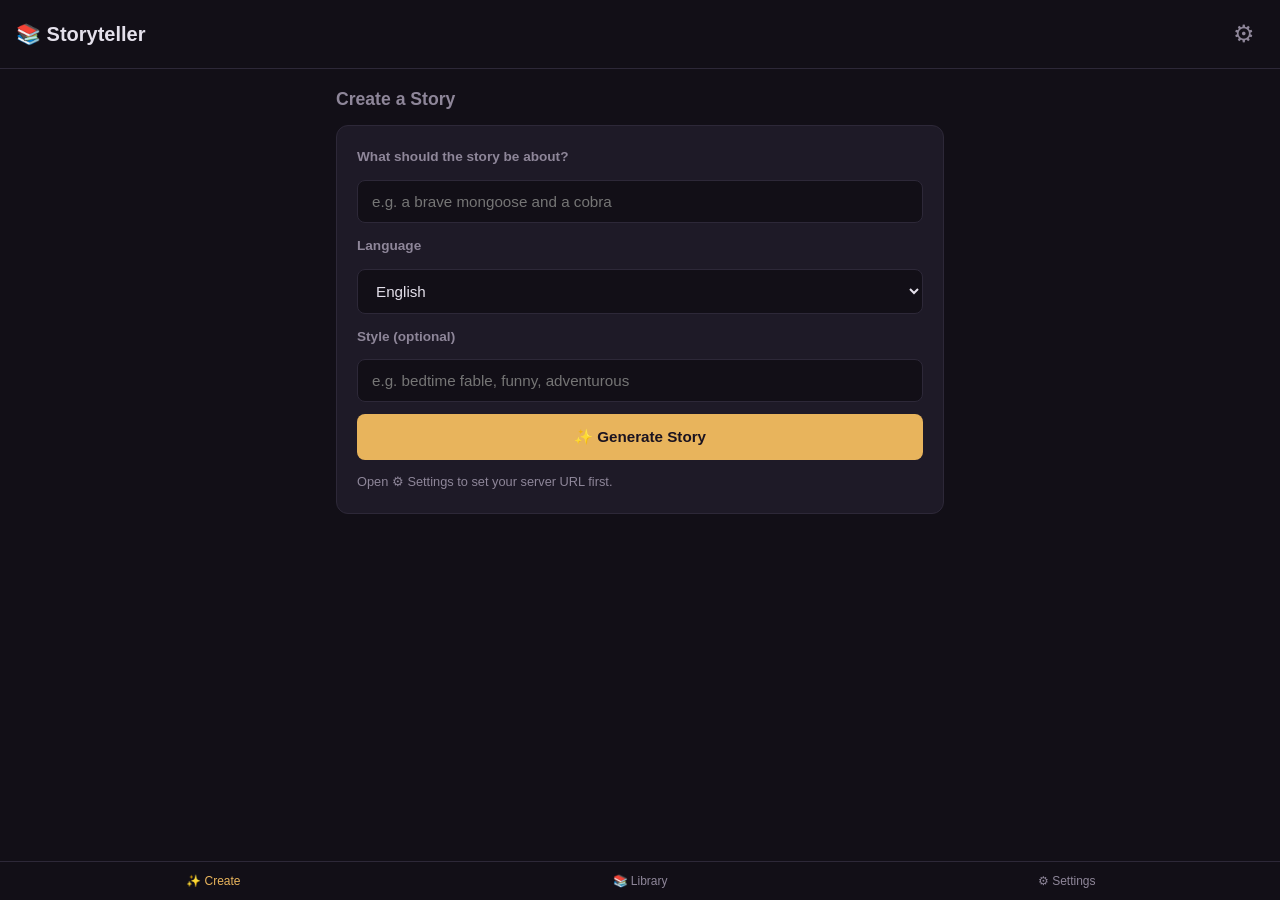
==== apps/storyteller-pwa/index.html @ 2f6c14d9 "Epic 5: Storyteller PWA + Epic 6: SETUP.md, final docs Epic 5 — Storyteller PWA (apps/storyteller-pw" ====
<!DOCTYPE html>
<html lang="en">
<head>
  <meta charset="utf-8">
  <meta name="viewport" content="width=device-width, initial-scale=1, viewport-fit=cover">
  <meta name="theme-color" content="#120f17">
  <meta name="description" content="Illustrated, narrated stories in Indian languages">
  <link rel="manifest" href="manifest.json">
  <link rel="apple-touch-icon" href="icons/icon-192.png">
  <link rel="icon" type="image/svg+xml" href="icons/icon.svg">
  <link rel="stylesheet" href="style.css">
  <title>Storyteller</title>
</head>
<body>
  <header class="topbar">
    <button id="back-btn" class="icon-btn hidden" aria-label="Back">←</button>
    <h1>📚 Storyteller</h1>
    <button id="settings-btn" class="icon-btn" aria-label="Settings">⚙</button>
  </header>

  <main id="app">
    <!-- Create: the generation form -->
    <section id="create" class="view active">
      <h2>Create a Story</h2>
      <div class="card form-card">
        <label for="topic-input">What should the story be about?</label>
        <input type="text" id="topic-input" placeholder="e.g. a brave mongoose and a cobra" maxlength="500" autocapitalize="sentences">

        <label for="language-select">Language</label>
        <select id="language-select">
          <option value="English" data-lang-code="en-IN" selected>English</option>
          <option value="Hindi" data-lang-code="hi-IN">हिन्दी (Hindi)</option>
          <option value="Telugu" data-lang-code="te-IN">తెలుగు (Telugu)</option>
          <option value="Tamil" data-lang-code="ta-IN">தமிழ் (Tamil)</option>
          <option value="Bengali" data-lang-code="bn-IN">বাংলা (Bengali)</option>
          <option value="Marathi" data-lang-code="mr-IN">मराठी (Marathi)</option>
          <option value="Gujarati" data-lang-code="gu-IN">ગુજરાતી (Gujarati)</option>
          <option value="Kannada" data-lang-code="kn-IN">ಕನ್ನಡ (Kannada)</option>
          <option value="Malayalam" data-lang-code="ml-IN">മലയാളം (Malayalam)</option>
          <option value="Punjabi" data-lang-code="pa-IN">ਪੰਜਾਬੀ (Punjabi)</option>
          <option value="Odia" data-lang-code="or-IN">ଓଡ଼ିଆ (Odia)</option>
          <option value="Assamese" data-lang-code="as-IN">অসমীয়া (Assamese)</option>
          <option value="Urdu" data-lang-code="ur-IN">اردو (Urdu)</option>
        </select>

        <label for="style-input">Style (optional)</label>
        <input type="text" id="style-input" placeholder="e.g. bedtime fable, funny, adventurous" maxlength="200">

        <button id="generate-btn" class="primary-btn">✨ Generate Story</button>
        <p id="generate-status" class="hint"></p>
      </div>
    </section>

    <!-- Library: the story list -->
    <section id="library" class="view">
      <h2>My Stories</h2>
      <div id="story-list" class="story-list"></div>
    </section>

    <!-- Reader: a single story -->
    <section id="reader" class="view">
      <div id="reader-content"></div>
    </section>

    <!-- Settings -->
    <section id="settings" class="view">
      <h2>Settings</h2>
      <div class="card settings-card">
        <label for="server-url">Server URL</label>
        <input type="url" id="server-url" placeholder="https://your-tunnel.trycloudflare.com" autocapitalize="off" autocorrect="off" spellcheck="false">
        <button id="save-url" class="primary-btn">Save</button>
      </div>
    </section>
  </main>

  <nav class="bottomnav">
    <button class="nav-btn active" data-view="create">✨ Create</button>
    <button class="nav-btn" data-view="library">📚 Library</button>
    <button class="nav-btn" data-view="settings">⚙ Settings</button>
  </nav>

  <script src="app.js"></script>
</body>
</html>
---- apps/storyteller-pwa/style.css ----
/* Storyteller PWA — warm dark, mobile-first */

* { margin: 0; padding: 0; box-sizing: border-box; }

:root {
  --bg: #120f17;
  --card: #1e1a27;
  --card-hover: #2a2435;
  --text: #e4e0eb;
  --text-dim: #8e8699;
  --accent: #e8b45c;
  --accent-hover: #d4a046;
  --border: #2d2838;
  --radius: 12px;
  --max-width: 640px;
  --safe-top: env(safe-area-inset-top, 0px);
  --safe-bottom: env(safe-area-inset-bottom, 0px);
}

html { -webkit-text-size-adjust: 100%; }
body {
  font-family: -apple-system, BlinkMacSystemFont, "Segoe UI", Roboto, "Noto Sans", sans-serif;
  background: var(--bg);
  color: var(--text);
  line-height: 1.6;
  overflow-x: hidden;
}

/* ---- Top bar ---- */
.topbar {
  position: sticky; top: 0; z-index: 100;
  display: flex; justify-content: space-between; align-items: center;
  padding: calc(12px + var(--safe-top)) 16px 12px;
  background: var(--bg); border-bottom: 1px solid var(--border);
}
.topbar h1 { font-size: 1.25rem; font-weight: 700; }
.icon-btn {
  background: none; border: none; font-size: 1.5rem; cursor: pointer;
  color: var(--text-dim); padding: 8px; border-radius: 50%; min-width: 40px;
}
.icon-btn:active { background: var(--card-hover); }
.hidden { display: none !important; }

/* ---- Views ---- */
#app { padding: 16px; padding-bottom: calc(80px + var(--safe-bottom)); max-width: var(--max-width); margin: 0 auto; }
.view { display: none; }
.view.active { display: block; }
.view h2 { margin-bottom: 12px; font-size: 1.1rem; color: var(--text-dim); }

/* ---- Cards ---- */
.card { background: var(--card); border-radius: var(--radius); padding: 20px; border: 1px solid var(--border); }

/* ---- Form ---- */
.form-card { display: flex; flex-direction: column; gap: 12px; }
.form-card label { font-size: 0.85rem; color: var(--text-dim); font-weight: 600; }
.form-card input, .form-card select {
  background: var(--bg); border: 1px solid var(--border); border-radius: 8px;
  padding: 12px 14px; color: var(--text); font-size: 0.95rem; outline: none; width: 100%;
}
.form-card input:focus, .form-card select:focus { border-color: var(--accent); }

/* ---- Buttons ---- */
.primary-btn {
  background: var(--accent); border: none; color: #1a1320; padding: 14px;
  border-radius: 8px; font-size: 0.95rem; font-weight: 700; cursor: pointer; width: 100%;
}
.primary-btn:active { background: var(--accent-hover); }
.primary-btn:disabled { opacity: 0.5; }
.hint { font-size: 0.8rem; color: var(--text-dim); }

/* ---- Library list ---- */
.story-list { display: flex; flex-direction: column; gap: 10px; }
.story-item {
  display: flex; gap: 12px; background: var(--card); border-radius: var(--radius);
  padding: 10px; border: 1px solid var(--border); cursor: pointer; transition: background 0.15s;
}
.story-item:active { background: var(--card-hover); }
.story-thumb { width: 56px; height: 56px; border-radius: 8px; object-fit: cover; flex-shrink: 0; }
.story-meta { flex: 1; min-width: 0; }
.story-meta h4 { font-size: 0.95rem; margin-bottom: 2px; }
.story-meta .sub { font-size: 0.8rem; color: var(--text-dim); }
.badge { background: var(--accent); color: #1a1320; padding: 2px 8px; border-radius: 4px; font-size: 0.7rem; font-weight: 600; }

/* ---- Reader ---- */
.story-card { background: var(--card); border-radius: var(--radius); padding: 24px 20px; border: 1px solid var(--border); }
.cover { width: 100%; border-radius: var(--radius); margin-bottom: 16px; aspect-ratio: 1; object-fit: cover; }
.story-card h2 { font-size: 1.4rem; color: var(--accent); margin-bottom: 8px; }
.story-meta-row { font-size: 0.8rem; color: var(--text-dim); margin-bottom: 20px; }
.story-text {
  white-space: pre-wrap; word-wrap: break-word; font-size: 1rem; line-height: 1.8;
  margin-bottom: 24px; font-family: Georgia, "Times New Roman", serif;
}

/* ---- TTS controls ---- */
.tts-controls { display: flex; flex-wrap: wrap; gap: 8px; align-items: center; }
.tts-btn {
  background: var(--accent); border: none; color: #1a1320; padding: 10px 18px;
  border-radius: 8px; font-size: 0.9rem; font-weight: 600; cursor: pointer;
}
.tts-btn.subtle { background: var(--bg); color: var(--text-dim); border: 1px solid var(--border); }
.rate-label { font-size: 0.8rem; color: var(--text-dim); display: flex; align-items: center; gap: 6px; }
.rate-label input { width: 80px; }

/* ---- Settings ---- */
.settings-card { display: flex; flex-direction: column; gap: 10px; }
.settings-card label { font-size: 0.85rem; color: var(--text-dim); font-weight: 600; }
.settings-card input {
  background: var(--bg); border: 1px solid var(--border); border-radius: 8px;
  padding: 12px 14px; color: var(--text); font-size: 0.95rem; outline: none;
}

/* ---- Bottom nav ---- */
.bottomnav {
  position: fixed; bottom: 0; left: 0; right: 0; display: flex;
  background: var(--bg); border-top: 1px solid var(--border);
  padding-bottom: var(--safe-bottom); z-index: 100;
}
.nav-btn {
  flex: 1; background: none; border: none; color: var(--text-dim);
  padding: 12px 4px; font-size: 0.75rem; cursor: pointer;
}
.nav-btn.active { color: var(--accent); }

/* ---- Misc ---- */
.loading { color: var(--text-dim); text-align: center; padding: 40px 0; }
.error-msg { color: #ff6b6b; text-align: center; padding: 40px 0; }
.install-banner {
  display: flex; justify-content: space-between; align-items: center; gap: 8px;
  position: fixed; bottom: calc(64px + var(--safe-bottom)); left: 16px; right: 16px;
  max-width: calc(var(--max-width) - 32px); margin: 0 auto;
  background: var(--accent); color: #1a1320; padding: 12px 16px;
  border-radius: var(--radius); font-size: 0.85rem; z-index: 200;
}
.install-banner button {
  background: rgba(0,0,0,0.15); border: none; color: #1a1320;
  padding: 6px 14px; border-radius: 6px; cursor: pointer; font-weight: 600; font-size: 0.8rem;
}
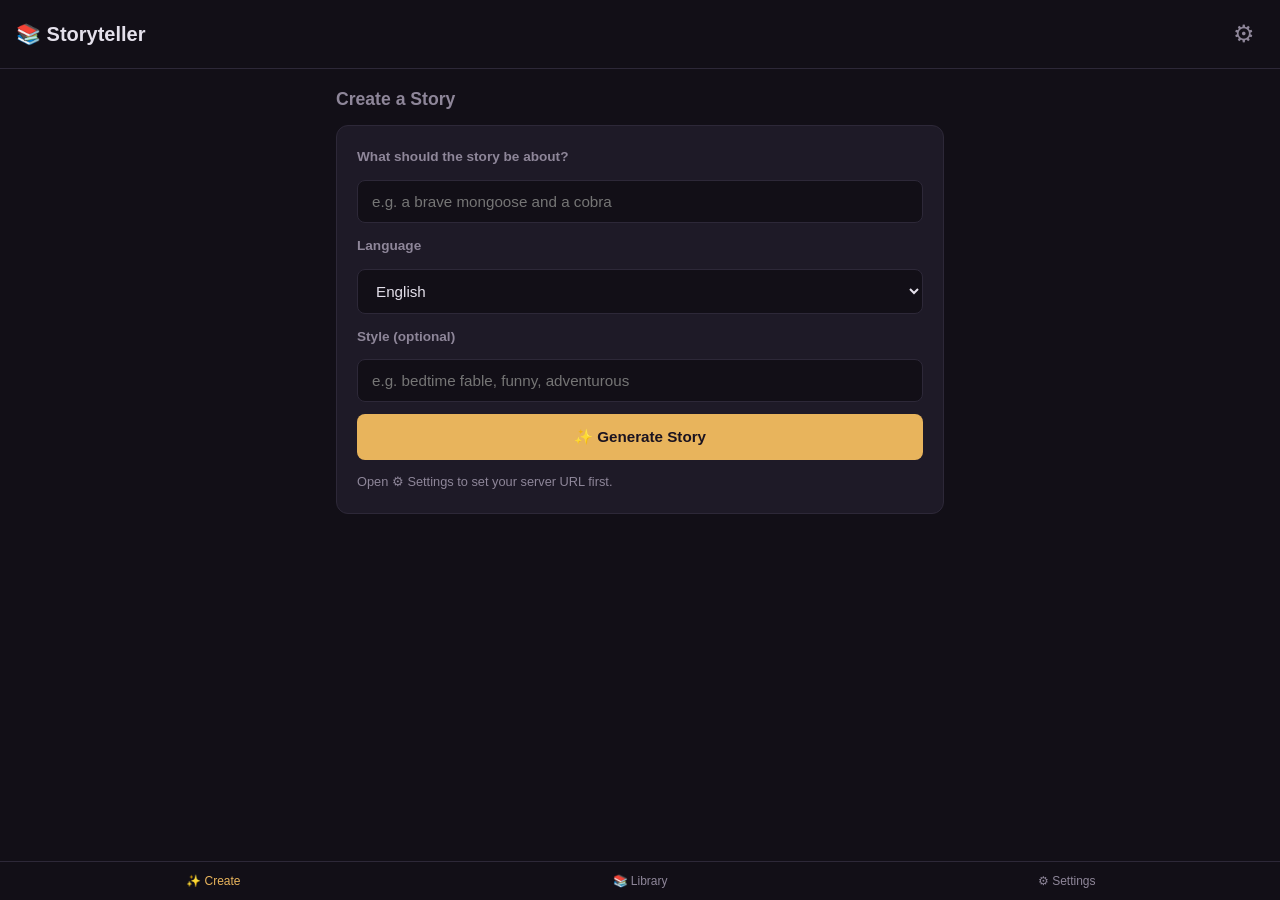
==== commit 5e9bd57d: "Epic 7 (final, cont.): Storyteller token support, SETUP.md + README two-path docs" ====
--- a/apps/storyteller-pwa/index.html
+++ b/apps/storyteller-pwa/index.html
@@ -67,7 +67,9 @@
       <h2>Settings</h2>
       <div class="card settings-card">
         <label for="server-url">Server URL</label>
-        <input type="url" id="server-url" placeholder="https://your-tunnel.trycloudflare.com" autocapitalize="off" autocorrect="off" spellcheck="false">
+        <input type="url" id="server-url" placeholder="https://your-server (leave empty if served by it)" autocapitalize="off" autocorrect="off" spellcheck="false">
+        <label for="api-token">Access Token</label>
+        <input type="password" id="api-token" placeholder="only if the server requires one" autocapitalize="off" autocorrect="off" spellcheck="false">
         <button id="save-url" class="primary-btn">Save</button>
       </div>
     </section>
